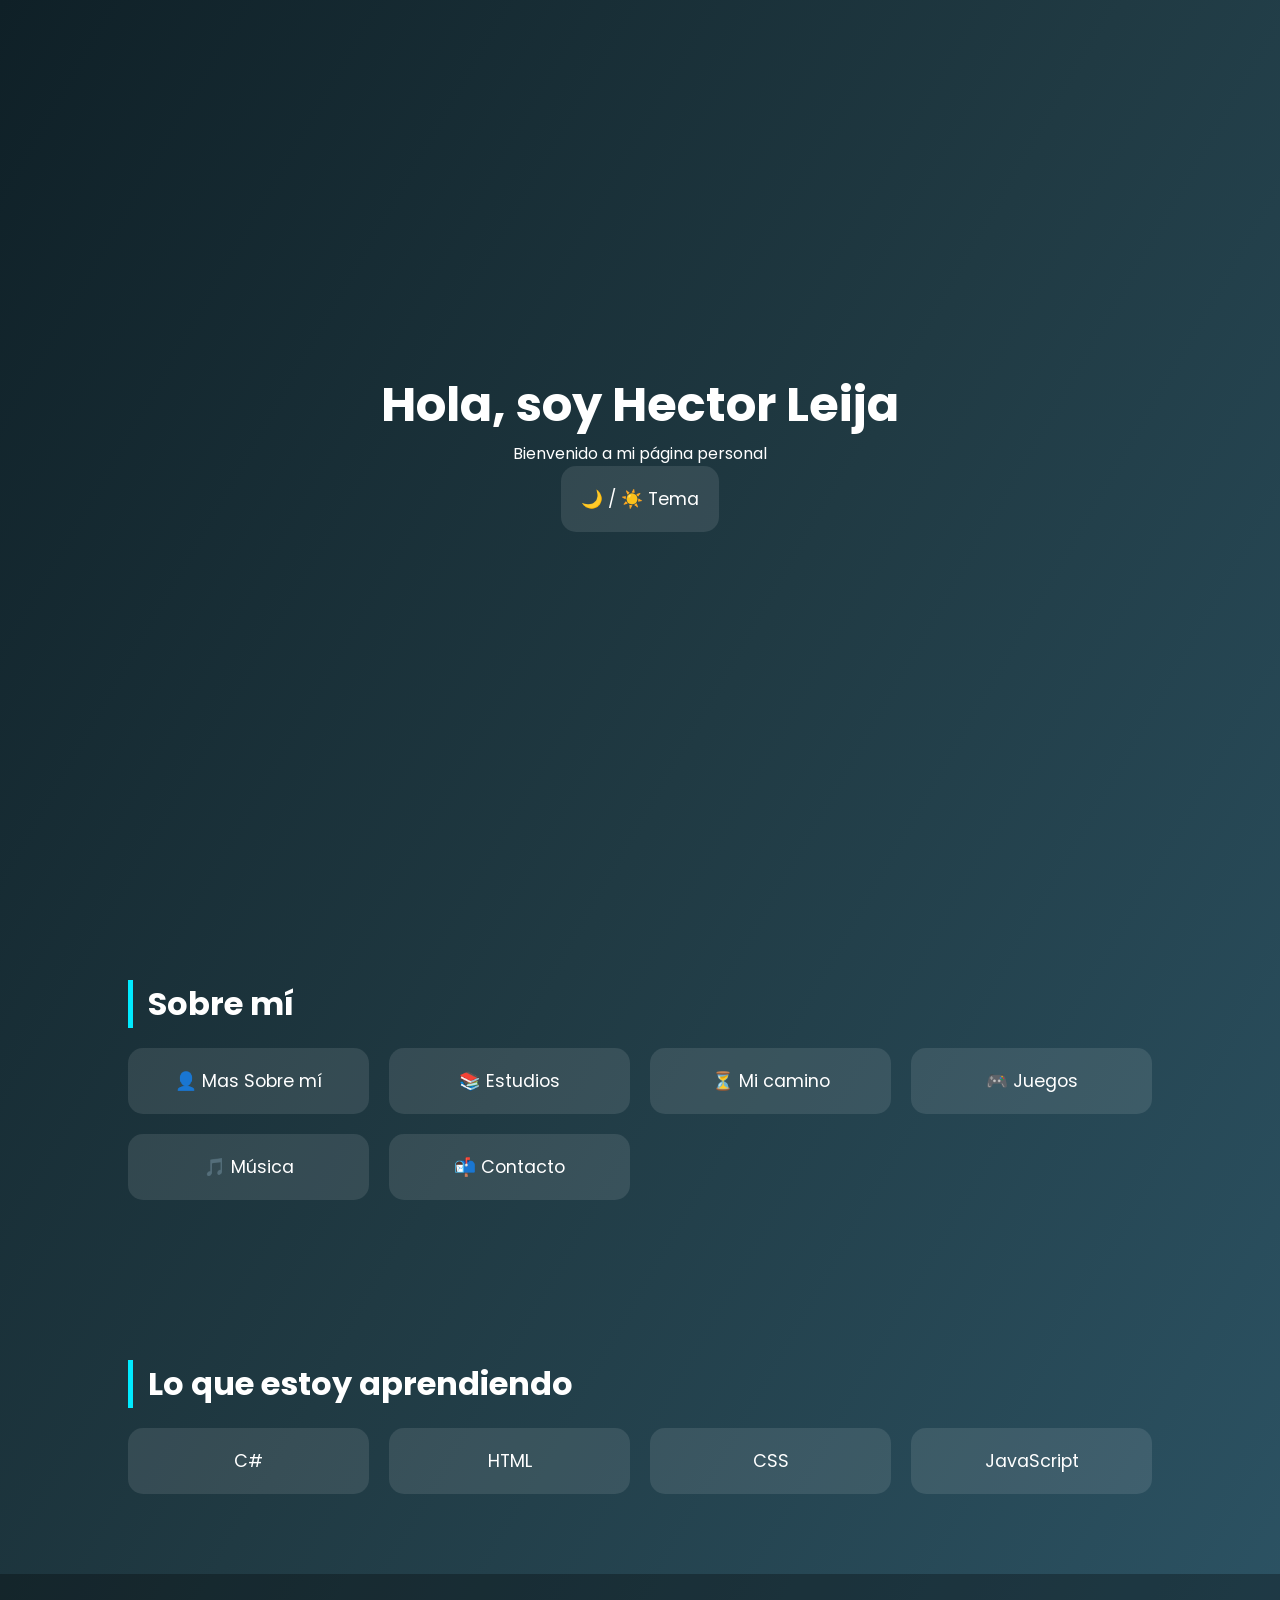
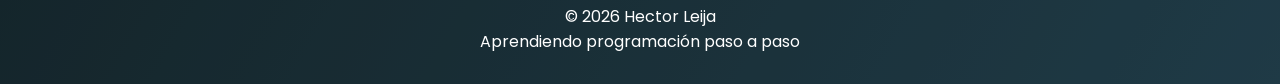
==== Presentacion.html @ 94146d07 "Add files via upload" ====
<!DOCTYPE html>
<html lang="es">

<head>
    <meta charset="UTF-8">
    <title>Mi Página Personal</title>
    <meta name="viewport" content="width=device-width, initial-scale=1.0">

    <link href="https://fonts.googleapis.com/css2?family=Poppins:wght@300;600&display=swap" rel="stylesheet">
    <link rel="stylesheet" href="styles.css">
    
</head>

<body>

    <header>
        <h1>Hola, soy Hector Leija</h1>
        <p>Bienvenido a mi página personal</p>
        <button onclick="toggleTheme()">🌙 / ☀️ Tema</button>
    </header>

    <section>
        <h2>Sobre mí</h2>
        <div class="buttons">
            <button onclick="openModal('sobreMi')">👤 Mas Sobre mí</button>
            <button onclick="openModal('estudios')">📚 Estudios</button>
            <button onclick="openModal('timeline')">⏳ Mi camino</button>
            <button onclick="openModal('juegos')">🎮 Juegos</button>
            <button onclick="openModal('musica')">🎵 Música</button>
            <button onclick="openModal('contacto')">📬 Contacto</button>
        </div>
    </section>


    <section>
        <h2>Lo que estoy aprendiendo</h2>
        <div class="buttons">
            <button onclick="openModal('C#')">C#</button>
            <button onclick="openModal('html')">HTML</button>
            <button onclick="openModal('css')">CSS</button>
            <button onclick="openModal('js')">JavaScript</button>
        </div>
    </section>

   <footer>
        <p>© 2026 Hector Leija</p>
        <p>Aprendiendo programación paso a paso</p>
    </footer>


    <!-- MODAL -->
    <div class="modal" id="modal">
        <div class="modal-content" id="modalContent"></div>
    </div>

    <script src="app.js"></script>
</body>

</html>
---- styles.css ----
* {
    margin: 0;
    padding: 0;
    box-sizing: border-box;
    font-family: 'Poppins', sans-serif;
}

body {
    background: linear-gradient(120deg, #0f2027, #203a43, #2c5364);
    color: white;
    scroll-behavior: smooth;
}

header {
    height: 100vh;
    display: flex;
    flex-direction: column;
    justify-content: center;
    align-items: center;
    text-align: center;
}

header h1 {
    font-size: 3rem;
}

section {
    padding: 80px 10%;
}

h2 {
    font-size: 2rem;
    margin-bottom: 20px;
    border-left: 5px solid #00eaff;
    padding-left: 15px;
}

.buttons {
    display: grid;
    grid-template-columns: repeat(auto-fit, minmax(200px, 1fr));
    gap: 20px;
}

button {
    padding: 20px;
    font-size: 1.1rem;
    border: none;
    border-radius: 15px;
    cursor: pointer;
    background: rgba(255, 255, 255, 0.1);
    color: white;
    transition: transform 0.3s, background 0.3s;
}

button:hover {
    transform: translateY(-8px);
    background: rgba(0, 234, 255, 0.3);
}

/* MODAL */
.modal {
    display: none;
    position: fixed;
    inset: 0;
    background: rgba(0, 0, 0, 0.7);
    justify-content: center;
    align-items: center;
    z-index: 10;
}

.modal-content {
    background: #1b2d38;
    padding: 30px;
    border-radius: 20px;
    max-width: 650px;
    width: 95%;
    text-align: center;
}

.modal-content p {
    margin-bottom: 12px;
    line-height: 1.6;
}




.close {
    margin-top: 20px;
    padding: 10px 20px;
    border: none;
    border-radius: 10px;
    background: #00eaff;
    cursor: pointer;
    color: black;
    font-weight: bold;
}

@keyframes pop {
    from {
        transform: scale(0.7);
        opacity: 0;
    }

    to {
        transform: scale(1);
        opacity: 1;
    }
}

audio {
    width: 100%;
    margin: 10px 0 20px;
}

footer {
    text-align: center;
    padding: 30px;
    background: rgba(0, 0, 0, 0.3);
}

.games-grid {
    display: grid;
    grid-template-columns: repeat(auto-fit, minmax(140px, 1fr));
    gap: 20px;
    margin-top: 20px;
}

.game-card {
    background: #0f2027;
    border-radius: 15px;
    padding: 10px;
    cursor: pointer;
    transition: transform 0.3s, box-shadow 0.3s;
}

.game-card:hover {
    transform: scale(1.05);
    box-shadow: 0 0 15px rgba(0, 234, 255, 0.5);
}

.game-card img {
    width: 100%;
    height: 200px;
    object-fit: cover;
    border-radius: 12px;
}

.download-btn {
    display: inline-block;
    margin-top: 15px;
    padding: 12px 20px;
    background: #00eaff;
    color: black;
    border-radius: 12px;
    text-decoration: none;
    font-weight: bold;
    transition: transform 0.2s;
}

.download-btn:hover {
    transform: scale(1.05);
}

.skill {
    margin: 15px 0;
    text-align: left;
}

.skill span {
    font-weight: bold;
}

.bar {
    background: #203a43;
    border-radius: 10px;
    overflow: hidden;
}

.progress {
    height: 15px;
    background: #00eaff;
}

.timeline p {
    margin: 10px 0;
}

/* ============================= */
/* 🤍 MODO CLARO BLANCO + GRIS */
/* ============================= */

.light-theme {
    background: radial-gradient(circle at top left,
            #ffffff,
            #f2f4f6,
            #e6eaee);
    color: #1e293b;
}

/* Header */
.light-theme header {
    background: radial-gradient(circle at top,
            #ffffff,
            #f1f3f5);
}

/* Títulos */
.light-theme h1 {
    color: #0f172a;
}

.light-theme h2,
.light-theme h3 {
    color: #1e293b;
}

/* Secciones tipo tarjeta */
.light-theme section {
    background: rgba(255, 255, 255, 0.85);
    border-radius: 30px;
    margin: 50px auto;
    backdrop-filter: blur(10px);
    box-shadow:
        0 10px 25px rgba(0, 0, 0, 0.08),
        0 4px 10px rgba(0, 0, 0, 0.04);
}

/* Botones */
.light-theme button {
    background: linear-gradient(135deg, #ffffff, #f1f3f5);
    color: #0f172a;
    box-shadow:
        0 8px 18px rgba(0, 0, 0, 0.12);
}

.light-theme button:hover {
    background: linear-gradient(135deg, #00eaff, #9df6ff);
    color: #000;
}

/* Modal */
.light-theme .modal-content {
    background: rgba(255, 255, 255, 0.95);
    color: #1e293b;
    border-radius: 25px;
    box-shadow:
        0 20px 40px rgba(0, 0, 0, 0.15);
}

/* Juegos */
.light-theme .game-card {
    background: linear-gradient(135deg, #ffffff, #f3f4f6);
    box-shadow:
        0 12px 25px rgba(0, 0, 0, 0.12);
}

/* Footer */
.light-theme footer {
    background: linear-gradient(135deg, #ffffff, #f1f3f5);
    color: #334155;
    box-shadow: 0 -5px 20px rgba(0, 0, 0, 0.08);
}

body,
header,
section,
button,
footer,
.modal-content {
    transition: background 0.45s ease, color 0.45s ease, box-shadow 0.45s ease;
}

.fade-in {
    animation: fade 0.6s ease;
}

@keyframes fade {
    from {
        opacity: 0;
        transform: translateY(15px);
    }

    to {
        opacity: 1;
        transform: translateY(0);
    }
}

@media (max-width: 768px) {
    header h1 {
        font-size: 2rem;
    }

    section {
        padding: 60px 5%;
    }

    .buttons {
        grid-template-columns: 1fr;
    }
}

.social-buttons {
    display: flex;
    justify-content: center;
    gap: 20px;
    margin-top: 25px;
    flex-wrap: wrap;
}

.social-btn {
    display: flex;
    align-items: center;
    gap: 10px;
    padding: 14px 20px;
    border-radius: 16px;
    text-decoration: none;
    font-weight: bold;
    color: white;
    transition: transform 0.25s, box-shadow 0.25s;
}

/* Instagram */
.social-btn.instagram {
    background: linear-gradient(135deg, #f58529, #dd2a7b, #8134af);
}

.social-btn:hover {
    transform: scale(1.07);
    box-shadow: 0 10px 25px rgba(0, 0, 0, 0.25);
}

.social-btn img {
    width: 26px;
    height: 26px;
}

/* ======================= */
/* 🟣 DISCORD STATUS */
/* ======================= */

.discord-status {
    display: flex;
    align-items: center;
    gap: 10px;
    margin-top: 15px;
    font-weight: bold;
}

.status-dot {
    width: 14px;
    height: 14px;
    border-radius: 50%;
}

/* Estados */
.online {
    background: #22c55e;
}

.idle {
    background: #facc15;
}

.dnd {
    background: #ef4444;
}

.offline {
    background: #6b7280;
}

/* Botón copiar */
.copy-btn {
    margin-top: 15px;
    padding: 12px 20px;
    background: linear-gradient(135deg, #5865f2, #4752c4);
    color: white;
    border-radius: 14px;
    border: none;
    cursor: pointer;
    font-weight: bold;
    transition: transform 0.2s, box-shadow 0.2s;
}

.copy-btn:hover {
    transform: scale(1.05);
    box-shadow: 0 8px 20px rgba(88, 101, 242, 0.5);
}

.discord-profile {
    display: flex;
    align-items: center;
    gap: 15px;
    justify-content: center;
    margin-top: 10px;
}

.discord-profile img {
    width: 70px;
    height: 70px;
    border-radius: 50%;
    border: 3px solid #5865f2;
}

/* ======================= */
/* 📸 INSTAGRAM PROFILE */
/* ======================= */

.instagram-profile {
    display: flex;
    align-items: center;
    gap: 15px;
    background: rgba(255, 255, 255, 0.08);
    padding: 15px;
    border-radius: 18px;
    margin: 15px 0;
}

.instagram-profile img {
    width: 60px;
    height: 60px;
    border-radius: 50%;
    object-fit: cover;
    border: 3px solid #dd2a7b;
}

.instagram-profile strong {
    font-size: 1.1rem;
}

.instagram-profile p {
    font-size: 0.9rem;
    opacity: 0.8;
}

.discord-profile {
    display: flex;
    align-items: center;
    gap: 15px;
    margin-top: 15px;
}

.discord-profile img {
    width: 64px;
    height: 64px;
    border-radius: 50%;
}

.discord-status-text {
    display: flex;
    align-items: center;
    gap: 8px;
    font-weight: bold;
    margin-top: 5px;
}

.discord-activity {
    margin-top: 6px;
    font-size: 0.9rem;
    opacity: 0.85;
}

.discord-profile.ultra {
    display: flex;
    align-items: center;
    gap: 15px;
    animation: pop 0.4s ease;
}

.discord-profile .avatar {
    width: 70px;
    height: 70px;
    border-radius: 50%;
}

.discord-status-text {
    font-size: 0.9rem;
    opacity: 0.85;
}

.activity-box,
.spotify-box {
    display: flex;
    gap: 12px;
    margin-top: 15px;
    padding: 12px;
    background: rgba(255, 255, 255, 0.08);
    border-radius: 14px;
    align-items: center;
}

.activity-img,
.spotify-box img {
    width: 60px;
    height: 60px;
    border-radius: 10px;
    object-fit: cover;
}

.discord-activity {
    margin-top: 10px;
    opacity: 0.8;
}

.since {
    font-size: 0.8rem;
    opacity: 0.7;
}

/* ===== DISCORD CARD ===== */
.discord-card {
    border-radius: 20px;
    padding: 18px;
    margin-top: 15px;
    background: rgba(255, 255, 255, 0.08);
    animation: pop 0.4s ease;
    position: relative;
    overflow: hidden;
}

/* BORDE ANIMADO */
.discord-card::before {
    content: "";
    position: absolute;
    inset: 0;
    padding: 2px;
    border-radius: 22px;

    background: linear-gradient(120deg,
            var(--border-color),
            transparent,
            var(--border-color));

    animation: borderMove 3s linear infinite;

    -webkit-mask:
        linear-gradient(#000 0 0) content-box,
        linear-gradient(#000 0 0);

    mask:
        linear-gradient(#000 0 0) content-box,
        linear-gradient(#000 0 0);

    -webkit-mask-composite: xor;
    mask-composite: exclude;
}


@keyframes borderMove {
    0% {
        background-position: 0% 50%;
    }

    100% {
        background-position: 200% 50%;
    }
}

.discord-card {
    position: relative;
    margin-top: 15px;
    padding: 18px;
    border-radius: 22px;
    background: rgba(255, 255, 255, 0.08);
    overflow: hidden;
}

/* BORDE ANIMADO */
.discord-card::before {
    content: "";
    position: absolute;
    inset: 0;
    padding: 2px;
    border-radius: 22px;
    background: linear-gradient(120deg,
            transparent,
            #00eaff,
            transparent);
    animation: borderMove 3s linear infinite;

    -webkit-mask:
        linear-gradient(#000 0 0) content-box,
        linear-gradient(#000 0 0);
    -webkit-mask-composite: xor;
    mask-composite: exclude;
}

@keyframes borderMove {
    0% {
        background-position: 0% 50%;
    }

    100% {
        background-position: 200% 50%;
    }
}

.spotify-box {
    display: flex;
    gap: 12px;
    margin-top: 12px;
    padding: 10px;
    border-radius: 14px;
    background: rgba(30, 215, 96, 0.15);
    text-decoration: none;
    color: white;
    transition: transform 0.3s, box-shadow 0.3s;
}

.spotify-box:hover {
    transform: scale(1.03);
    box-shadow: 0 0 18px rgba(30, 215, 96, 0.6);
}

.spotify-box img {
    width: 55px;
    height: 55px;
    border-radius: 10px;
}

.discord-card {
    --border-color: #6b7280;
    /* offline por defecto */
}

/* COLORES SEGÚN ESTADO */
.discord-card.online {
    --border-color: #22c55e;
}

.discord-card.idle {
    --border-color: #facc15;
}

.discord-card.dnd {
    --border-color: #ef4444;
}

.discord-card.offline {
    --border-color: #6b7280;
}

.spotify-progress {
    margin-top: 6px;
    height: 6px;
    background: rgba(255, 255, 255, 0.2);
    border-radius: 6px;
    overflow: hidden;
}

.spotify-progress-bar {
    height: 100%;
    background: #1db954;
    transition: width 0.5s linear;
}

.discord-card.online::after {
    content: "";
    position: absolute;
    inset: -6px;
    border-radius: 26px;
    background: rgba(34, 197, 94, 0.4);
    animation: pulse 2s infinite;
    z-index: -1;
}

@keyframes pulse {
    0% {
        opacity: 0.6;
        transform: scale(1);
    }

    70% {
        opacity: 0;
        transform: scale(1.12);
    }

    100% {
        opacity: 0;
    }
}

.spotify-box {
    position: relative;
    overflow: hidden;
    display: flex;
    gap: 12px;
    margin-top: 12px;
    padding: 14px;
    border-radius: 18px;
    text-decoration: none;
    color: white;
    background: rgba(30, 215, 96, 0.18);
    transition: transform 0.3s, box-shadow 0.3s;
}

.spotify-box::before {
    content: "";
    position: absolute;
    inset: 0;
    background-image: var(--album-url);
    background-size: cover;
    background-position: center;
    filter: blur(20px) brightness(0.6);
    z-index: 0;
}

.spotify-box>* {
    position: relative;
    z-index: 1;
}

.spotify-box:hover {
    transform: scale(1.03);
    box-shadow: 0 0 22px rgba(30, 215, 96, 0.6);
}

.spotify-info {
    flex: 1;
}

.spotify-time {
    display: flex;
    justify-content: space-between;
    font-size: 0.8rem;
    opacity: 0.85;
    margin: 4px 0;
}

.spotify-progress {
    height: 6px;
    background: rgba(255, 255, 255, 0.25);
    border-radius: 10px;
    overflow: hidden;
}

.spotify-progress-bar {
    height: 100%;
    background: linear-gradient(90deg, #1ed760, #9cffc8);
    transition: width 1s linear;
}

/* ===== SPOTIFY BEAT EFFECT ===== */
.spotify-box.beat::before {
    content: "";
    position: absolute;
    inset: -30%;
    background-image: var(--album-url);
    background-size: cover;
    background-position: center;
    filter: blur(35px) brightness(0.65) saturate(1.4);
    animation: beatPulse var(--beat-speed) ease-in-out infinite;
    z-index: 0;
}

@keyframes beatPulse {
    0% {
        transform: scale(1) rotate(0deg);
        opacity: 0.6;
    }

    25% {
        transform: scale(1.08) rotate(0.4deg);
        opacity: 0.85;
    }

    50% {
        transform: scale(1.15) rotate(-0.4deg);
        opacity: 1;
    }

    75% {
        transform: scale(1.08) rotate(0.3deg);
        opacity: 0.85;
    }

    100% {
        transform: scale(1) rotate(0deg);
        opacity: 0.6;
    }
}

.spotify-progress-bar {
    height: 100%;
    background: linear-gradient(90deg, #1ed760, #9cffc8);
    animation: barPulse 1.2s ease-in-out infinite;
}

@keyframes barPulse {
    0% {
        filter: brightness(1);
    }

    50% {
        filter: brightness(1.3);
    }

    100% {
        filter: brightness(1);
    }
}

/* ======================= */
/* 🌈 INSTAGRAM PREMIUM */
/* ======================= */

.ig-premium {
    display: flex;
    align-items: center;
    gap: 18px;
    padding: 18px 22px;
    border-radius: 22px;
    background: linear-gradient(135deg,
            rgba(245, 133, 41, 0.15),
            rgba(221, 42, 123, 0.15),
            rgba(129, 52, 175, 0.15));
    position: relative;
    overflow: hidden;
    cursor: pointer;
    transition: transform 0.3s, box-shadow 0.3s;
}

.ig-premium:hover {
    transform: scale(1.04);
    box-shadow: 0 0 30px rgba(221, 42, 123, 0.45);
}

/* 🌟 BORDE ANIMADO */
.ig-premium::before {
    content: "";
    position: absolute;
    inset: 0;
    padding: 2px;
    border-radius: 22px;
    background: linear-gradient(120deg,
            #f58529,
            #dd2a7b,
            #8134af,
            #f58529);
    background-size: 300% 300%;
    animation: igBorder 4s linear infinite;

    -webkit-mask:
        linear-gradient(#000 0 0) content-box,
        linear-gradient(#000 0 0);
    -webkit-mask-composite: xor;
    mask-composite: exclude;
}

@keyframes igBorder {
    0% {
        background-position: 0% 50%;
    }

    100% {
        background-position: 300% 50%;
    }
}

/* 📸 FOTO CON ARO */
.ig-ring {
    width: 72px;
    height: 72px;
    padding: 3px;
    border-radius: 50%;
    background: linear-gradient(135deg,
            #f58529,
            #dd2a7b,
            #8134af);
    display: flex;
    align-items: center;
    justify-content: center;
}

.ig-ring img {
    width: 100%;
    height: 100%;
    border-radius: 50%;
    object-fit: cover;
    background: #000;
}

/* 🧾 TEXTO */
.ig-info strong {
    font-size: 1.2rem;
    letter-spacing: 0.5px;
}

.ig-info p {
    font-size: 0.9rem;
    opacity: 0.8;
}

/* 💥 PULSO SUAVE */
.ig-ring {
    animation: igPulse 2.8s infinite;
}

@keyframes igPulse {
    0% {
        box-shadow: 0 0 0 0 rgba(221, 42, 123, 0.6);
    }

    70% {
        box-shadow: 0 0 0 14px rgba(221, 42, 123, 0);
    }

    100% {
        box-shadow: 0 0 0 0 rgba(221, 42, 123, 0);
    }
}

/* CLICK EFFECT */
.ig-click {
    transform: scale(0.96);
}

/* STORY FEEL */
.ig-premium {
    transition: transform 0.15s ease, box-shadow 0.3s ease;
}

/* MÁS BRILLO AL HOVER */
.ig-premium:hover .ig-ring {
    filter: brightness(1.15);
}

/* ======================= */
/* 🟣 DISCORD PREMIUM CARD */
/* ======================= */

.discord-premium {
    position: relative;
    border-radius: 22px;
    padding: 20px;
    background: linear-gradient(135deg,
            rgba(88, 101, 242, 0.18),
            rgba(88, 101, 242, 0.08));
    overflow: hidden;
    animation: pop 0.4s ease;
    transition: transform 0.3s, box-shadow 0.3s;
}

.discord-premium:hover {
    transform: scale(1.03);
    box-shadow: 0 0 30px rgba(88, 101, 242, 0.45);
}

/* 🌈 BORDE ANIMADO (IG STYLE) */
.discord-premium::before {
    content: "";
    position: absolute;
    inset: 0;
    padding: 2px;
    border-radius: 22px;
    background: linear-gradient(120deg,
            transparent,
            var(--discord-glow),
            transparent);
    background-size: 300% 300%;
    animation: discordBorder 3s linear infinite;

    -webkit-mask:
        linear-gradient(#000 0 0) content-box,
        linear-gradient(#000 0 0);
    -webkit-mask-composite: xor;
    mask-composite: exclude;
}

@keyframes discordBorder {
    0% {
        background-position: 0% 50%;
    }

    100% {
        background-position: 300% 50%;
    }
}

/* 🎨 COLORES SEGÚN ESTADO */
.discord-premium.online {
    --discord-glow: #22c55e;
}

.discord-premium.idle {
    --discord-glow: #facc15;
}

.discord-premium.dnd {
    --discord-glow: #ef4444;
}

.discord-premium.offline {
    --discord-glow: #6b7280;
}

/* 💫 PULSO DEL AVATAR */
.discord-premium .avatar {
    border-radius: 50%;
    animation: discordPulse 2.8s infinite;
}

@keyframes discordPulse {
    0% {
        box-shadow: 0 0 0 0 var(--discord-glow);
    }

    70% {
        box-shadow: 0 0 0 14px transparent;
    }

    100% {
        box-shadow: 0 0 0 0 transparent;
    }
}

/* 🎵 SPOTIFY HEREDA ESTILO */
.discord-premium .spotify-box {
    margin-top: 14px;
    border-radius: 16px;
    transition: transform 0.3s, box-shadow 0.3s;
}

.discord-premium .spotify-box:hover {
    transform: scale(1.03);
    box-shadow: 0 0 18px rgba(30, 215, 96, 0.6);
}

/* 🎮 ACTIVIDAD */
.discord-premium .activity-box {
    margin-top: 12px;
    border-radius: 16px;
}
/* =============================== */
/* 📱 MOBILE FIRST OPTIMIZATION */
/* =============================== */

@media (max-width: 768px) {

  header {
    padding: 40px 20px;
    height: auto;
  }

  header h1 {
    font-size: 2rem;
  }

  header p {
    font-size: 1rem;
    opacity: 0.85;
  }

  section {
    padding: 50px 20px;
  }

  h2 {
    font-size: 1.4rem;
  }

  .buttons {
    grid-template-columns: 1fr;
  }

  button {
    padding: 14px;
    font-size: 1rem;
  }

  /* MODAL */
  .modal-content {
    max-height: 90vh;
    overflow-y: auto;
    padding: 20px;
  }

  /* INSTAGRAM CARD */
  .ig-premium {
    flex-direction: row;
    padding: 14px;
  }

  .ig-ring {
    width: 60px;
    height: 60px;
  }

  .ig-info strong {
    font-size: 1rem;
  }

  /* DISCORD */
  .discord-profile {
    flex-direction: row;
  }

  .discord-profile img {
    width: 60px;
    height: 60px;
  }

  .discord-status-text {
    font-size: 0.85rem;
  }

  /* SPOTIFY */
  .spotify-box {
    flex-direction: row;
    gap: 10px;
  }

  .spotify-box img {
    width: 50px;
    height: 50px;
  }

  .spotify-info strong {
    font-size: 0.9rem;
  }

  .spotify-info p {
    font-size: 0.8rem;
  }

  .spotify-time {
    font-size: 0.75rem;
  }

}
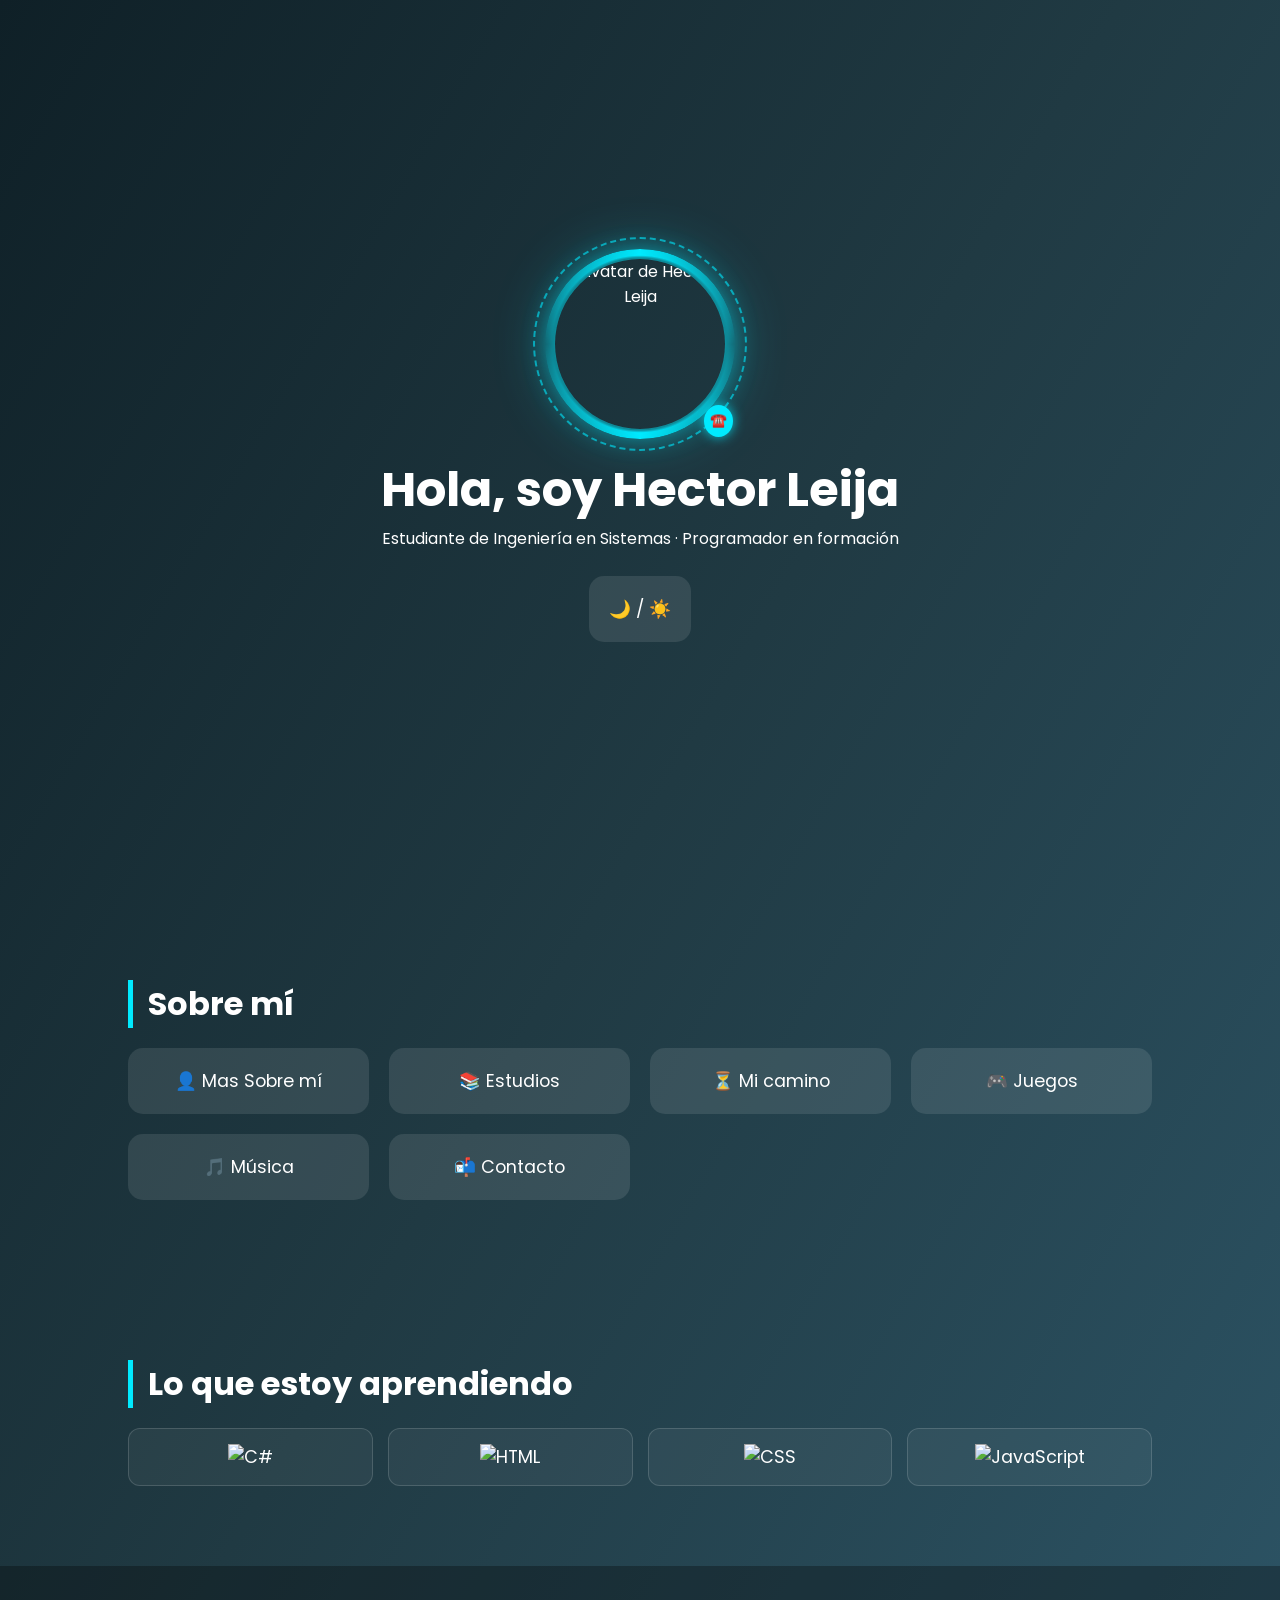
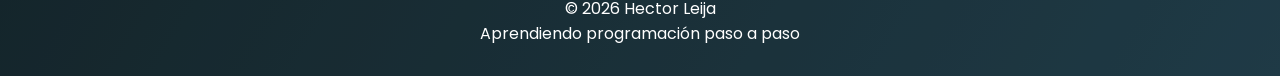
==== commit 3a09c48a: "Add files via upload" ====
--- a/Presentacion.html
+++ b/Presentacion.html
@@ -8,15 +8,25 @@
 
     <link href="https://fonts.googleapis.com/css2?family=Poppins:wght@300;600&display=swap" rel="stylesheet">
     <link rel="stylesheet" href="styles.css">
-    
+    <meta property="og:title" content="Hector Leija | Portafolio">
+    <meta property="og:description" content="Estudiante de Ingeniería en Sistemas y programador en formación">
+    <meta property="og:image" content="preview.png">
+
 </head>
 
 <body>
 
     <header>
+        <div class="hero-avatar-wrapper" onclick="openModal('contacto')">
+            <span class="avatar-contact-icon">☎️</span>
+
+            <img src="https://i.imgur.com/obsuT25.jpeg" alt="Avatar de Hector Leija" class="hero-avatar">
+        </div>
+
         <h1>Hola, soy Hector Leija</h1>
-        <p>Bienvenido a mi página personal</p>
-        <button onclick="toggleTheme()">🌙 / ☀️ Tema</button>
+        <p>Estudiante de Ingeniería en Sistemas · Programador en formación</p>
+        <br>
+        <button class="nav-theme-btn" onclick="toggleTheme()">🌙 / ☀️</button>
     </header>
 
     <section>
@@ -31,14 +41,26 @@
         </div>
     </section>
 
-
     <section>
         <h2>Lo que estoy aprendiendo</h2>
-        <div class="buttons">
-            <button onclick="openModal('C#')">C#</button>
-            <button onclick="openModal('html')">HTML</button>
-            <button onclick="openModal('css')">CSS</button>
-            <button onclick="openModal('js')">JavaScript</button>
+        <div class="buttons skills">
+
+            <button onclick="openModal('C#')" class="skill-btn">
+                <img src="https://cdn.jsdelivr.net/gh/devicons/devicon/icons/csharp/csharp-plain.svg" alt="C#">
+            </button>
+
+            <button onclick="openModal('html')" class="skill-btn">
+                <img src="https://cdn.jsdelivr.net/gh/devicons/devicon/icons/html5/html5-plain.svg" alt="HTML">
+            </button>
+
+            <button onclick="openModal('css')" class="skill-btn">
+                <img src="https://cdn.jsdelivr.net/gh/devicons/devicon/icons/css3/css3-plain.svg" alt="CSS">
+            </button>
+
+            <button onclick="openModal('js')" class="skill-btn">
+                <img src="https://cdn.jsdelivr.net/gh/devicons/devicon/icons/javascript/javascript-plain.svg" alt="JavaScript">
+            </button>
+
         </div>
     </section>
 
@@ -54,6 +76,5 @@
     </div>
 
     <script src="app.js"></script>
-</body>
-
+</body> 
 </html>
--- a/styles.css
+++ b/styles.css
@@ -620,27 +620,6 @@
     border-radius: 10px;
 }
 
-.discord-card {
-    --border-color: #6b7280;
-    /* offline por defecto */
-}
-
-/* COLORES SEGÚN ESTADO */
-.discord-card.online {
-    --border-color: #22c55e;
-}
-
-.discord-card.idle {
-    --border-color: #facc15;
-}
-
-.discord-card.dnd {
-    --border-color: #ef4444;
-}
-
-.discord-card.offline {
-    --border-color: #6b7280;
-}
 
 .spotify-progress {
     margin-top: 6px;
@@ -1130,3 +1109,216 @@
   }
 
 }
+.skill-card img {
+    width: 60px;
+    height: 60px;
+    margin-bottom: 10px;
+    transition: transform 0.3s;
+}
+
+.skill-card img:hover {
+    transform: scale(1.15);
+}
+
+.bar {
+    background: #203a43;
+    border-radius: 10px;
+    overflow: hidden;
+    height: 15px;
+    margin-top: 5px;
+}
+
+.progress {
+    height: 100%;
+    background: linear-gradient(90deg, #00eaff, #00ffae);
+    width: 0; /* animación inicial */
+    border-radius: 10px;
+    animation: fillProgress 1s forwards;
+}
+
+@keyframes fillProgress {
+    from { width: 0; }
+    to { width: var(--progress-width); }
+}
+
+.hero-avatar-wrapper {
+  position: relative;
+  width: 170px;
+  height: 170px;
+  margin: 0 auto 25px;
+  border-radius: 50%;
+  display: flex;
+  align-items: center;
+  justify-content: center;
+}
+
+/* Imagen */
+.hero-avatar {
+  width: 100%;
+  height: 100%;
+  border-radius: 50%;
+  object-fit: cover;
+  z-index: 3;
+  box-shadow:
+  0 0 30px rgba(0,234,255,0.8),
+  0 0 60px rgba(0,234,255,0.45);
+
+  transition: transform 0.4s ease;
+}
+
+/* ARO INTERNO GIRATORIO */
+.hero-avatar-wrapper::after {
+  content: "";
+  position: absolute;
+  inset: -10px;
+  border-radius: 50%;
+  background: conic-gradient(
+    #00eaff,
+    transparent,
+    #00eaff,
+    transparent,
+    #00eaff
+  );
+  animation: spinFast 6s linear infinite;
+  z-index: 2;
+
+  -webkit-mask:
+    radial-gradient(circle, transparent 64%, black 66%);
+          mask:
+    radial-gradient(circle, transparent 64%, black 66%);
+}
+.hero-avatar-wrapper {
+  cursor: pointer;
+}
+
+/* ARO EXTERNO CONTRA-ROTANDO */
+.hero-avatar-wrapper::before {
+  content: "";
+  position: absolute;
+  inset: -22px;
+  border-radius: 50%;
+  border: 2px dashed rgba(0,234,255,0.6);
+  animation: spinSlow 14s linear infinite reverse;
+  z-index: 1;
+}
+
+/* Hover */
+.hero-avatar-wrapper:hover .hero-avatar {
+  transform: scale(1.08);
+}
+
+/* Animaciones */
+@keyframes spinFast {
+  from { transform: rotate(0deg); }
+  to   { transform: rotate(360deg); }
+}
+
+@keyframes spinSlow {
+  from { transform: rotate(0deg); }
+  to   { transform: rotate(360deg); }
+}
+.avatar-contact-icon {
+  position: absolute;
+  bottom: -8px;
+  right: -8px;
+  background: #00eaff;
+  color: black;
+  font-size: 0.85rem;
+  padding: 6px;
+  border-radius: 50%;
+  box-shadow: 0 0 12px rgba(0,234,255,0.8);
+  animation: contactPulse 2s infinite;
+  z-index: 5;
+}
+
+@keyframes contactPulse {
+  0% {
+    transform: scale(1);
+    opacity: 1;
+  }
+  70% {
+    transform: scale(1.25);
+    opacity: 0;
+  }
+  100% {
+    transform: scale(1);
+    opacity: 1;
+  }
+}
+.timeline {
+  position: relative;
+  margin-top: 40px;
+  padding-left: 30px;
+}
+
+.timeline::before {
+  content: "";
+  position: absolute;
+  left: 8px;
+  top: 0;
+  bottom: 0;
+  width: 3px;
+  background: linear-gradient(#00eaff, transparent);
+}
+
+.timeline-item {
+  display: flex;
+  gap: 25px;
+  margin-bottom: 45px;
+  position: relative;
+}
+
+.timeline-year {
+  min-width: 70px;
+  font-weight: bold;
+  color: #00eaff;
+}
+
+.timeline-content {
+  background: rgba(255,255,255,0.08);
+  padding: 20px;
+  border-radius: 18px;
+}
+
+.timeline-content h3 {
+  margin-bottom: 8px;
+}
+
+.timeline-item::before {
+  content: "";
+  position: absolute;
+  left: -2px;
+  top: 8px;
+  width: 16px;
+  height: 16px;
+  background: #00eaff;
+  border-radius: 50%;
+  box-shadow: 0 0 12px rgba(0,234,255,0.8);
+}
+
+.timeline-item.future::before {
+  background: #22c55e;
+  box-shadow: 0 0 12px rgba(34,197,94,0.8);
+}
+.skills {
+  gap: 15px;
+}
+
+.skill-btn {
+  background: rgba(255,255,255,0.05);
+  border: 1px solid rgba(255,255,255,0.15);
+  padding: 15px;
+  border-radius: 12px;
+  cursor: pointer;
+  transition: transform 0.2s ease, box-shadow 0.2s ease;
+}
+
+.skill-btn img {
+  width: 40px;
+  height: 40px;
+}
+
+.skill-btn:hover {
+  transform: translateY(-4px) scale(1.05);
+  box-shadow: 0 0 15px rgba(0,234,255,0.4);
+}
